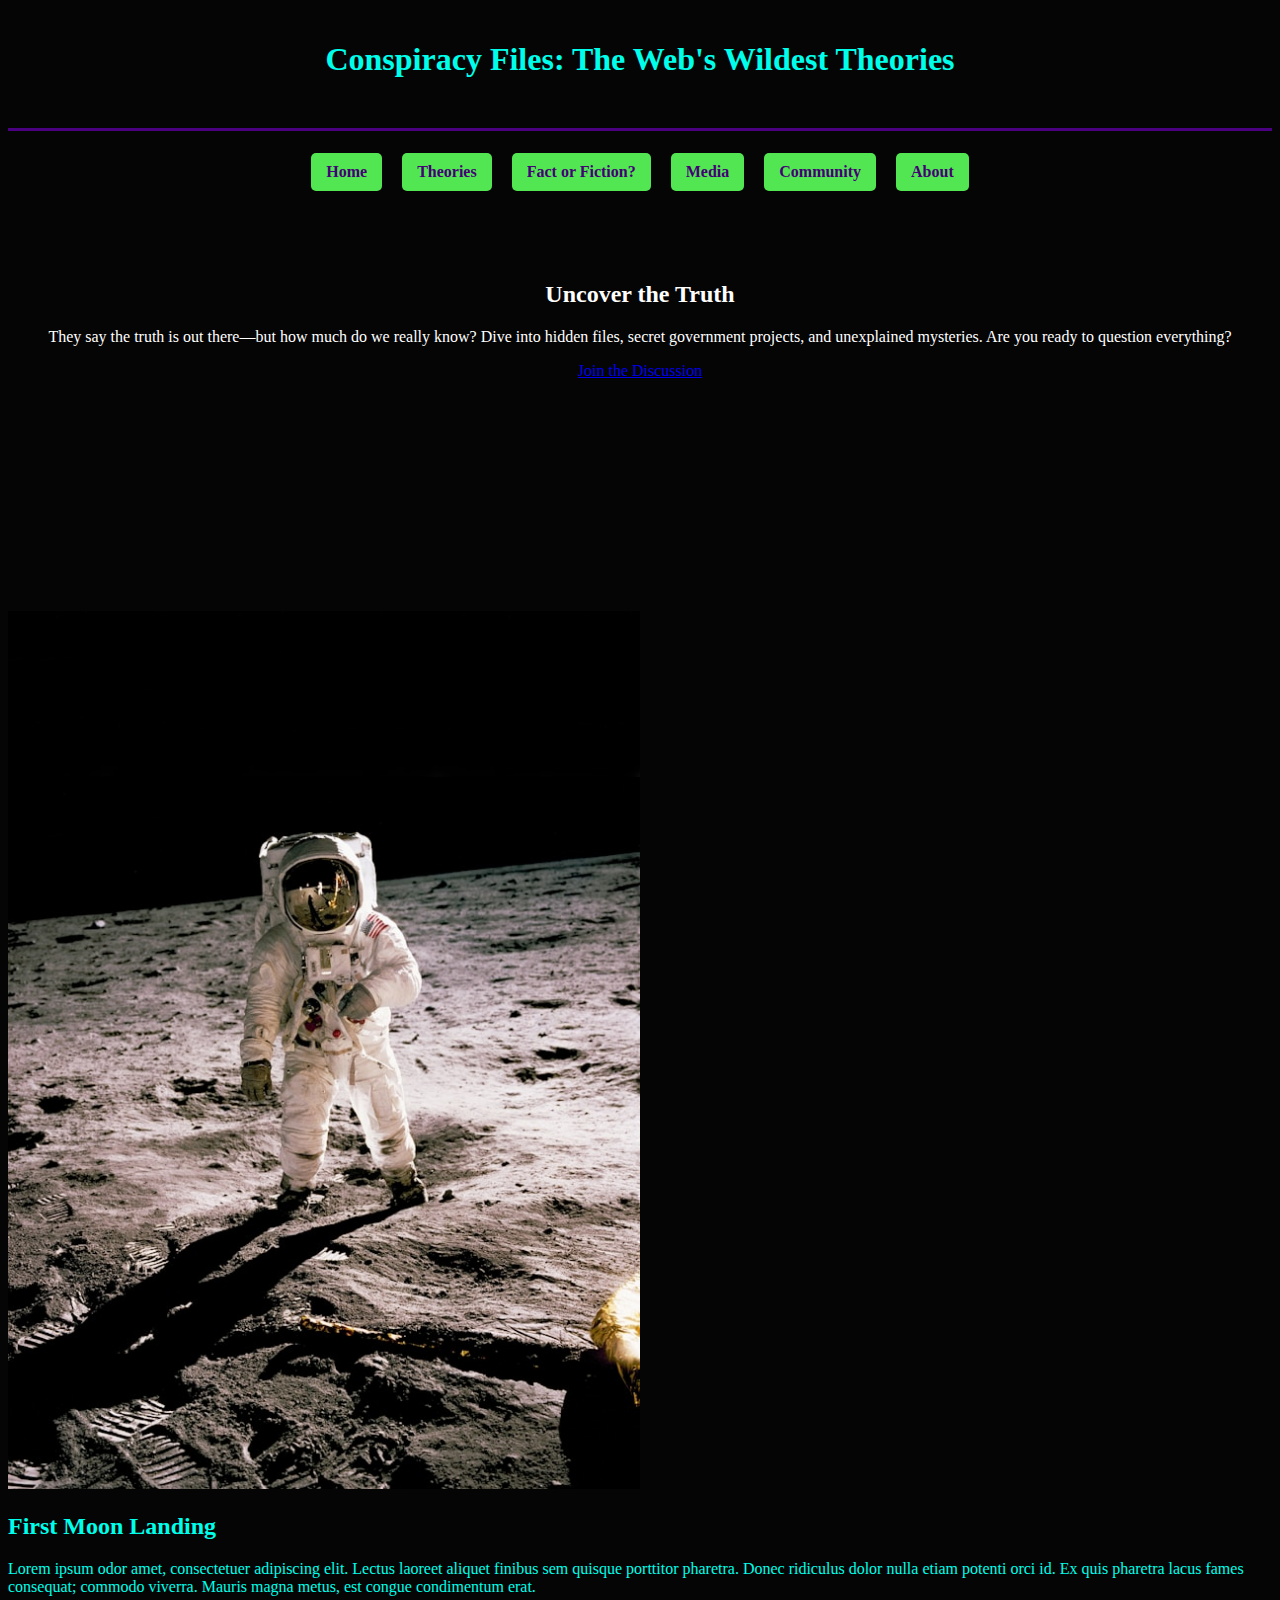
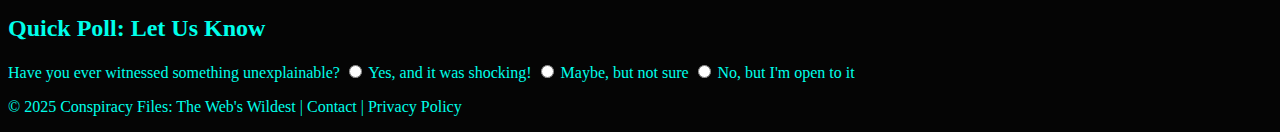
==== index.html @ 5a744104 "update" ====
<!DOCTYPE html>
<html lang="en">
<head>
    <meta charset="UTF-8">
    <meta name="viewport" content="width=device-width, initial-scale=1.0">
    <title>Conspiracy Files: The Web's Wildest Theories</title>
    <meta name="author" content="Araceli Valles">
    <meta name="description" content="Final project for CIS300 creating a website about conspiracies theories">
      <!-- Custom Styles-->
    <link rel="stylesheet" type="text/css" href="styles.css">
</head>
<body>
    <header>
        <h1>Conspiracy Files: The Web's Wildest Theories</h1>
        <nav>
            <ul>
                <li><a href="index.html">Home</a></li>
                <li><a href="#">Theories</a></li>
                <li><a href="#">Fact or Fiction?</a></li>
                <li><a href="#">Media</a></li>
                <li><a href="#">Community</a></li>
                <li><a href="#">About</a></li>
            </ul>
        </nav>
    </header>
    <main>
        <section id="heroBanner">
            <div class="heroBanner">
                <h2>Uncover the Truth</h2>
                <p>They say the truth is out there—but how much do we really know? Dive into hidden files, secret government projects, and unexplained mysteries. Are you ready to question everything?</p>
                <a href="#community" class="cta-button">Join the Discussion</a>
            </div>
        </section>

        <section id="moonLand">
            <img src="Images/moonlanding.jpg" width="50%">
            <h2>First Moon Landing</h2>
            <p>Lorem ipsum odor amet, consectetuer adipiscing elit. Lectus laoreet aliquet finibus sem quisque porttitor pharetra. Donec ridiculus dolor nulla etiam potenti orci id. Ex quis pharetra lacus fames consequat; commodo viverra. Mauris magna metus, est congue condimentum erat.</p>
        </section>

        <section id="poll">
            <h2>Quick Poll: Let Us Know</h2>
            <form>
                <label for="witness">Have you ever witnessed something unexplainable?</label>
                <input type="radio" id="yes" name="witness" value="Yes">
                <label for="yes">Yes, and it was shocking!</label>
                <input type="radio" id="maybe" name="witness" value="Maybe">
                <label for="maybe">Maybe, but not sure</label>
                <input type="radio" id="no" name="witness" value="No">
                <label for="no">No, but I'm open to it</label>
            </form>
        </section>
    </main>
    <footer>
        <p>&copy; 2025 Conspiracy Files: The Web's Wildest  | Contact | Privacy Policy</p>
    </footer>
</body>
</html>
---- styles.css ----
body{
    background-color: #050505;
    color: #00FFEA;
} 


.heroBanner{
    background-image: url("Images/herobanner.jpeg");
    background-size: cover;
    background-position: center;
    color: #fff;
    text-align: center;
    padding: 50px 20px;
    min-height: 300px;
} 

h1{
    text-align: center;
    padding-top: 20px;
    padding-bottom: 50px;
    border-bottom: 3px solid #4B0082;
}

nav a{
    text-decoration: none;
    color: #4B0082;
    background-color: #5CFF5C;
    opacity: 0.9;
    font-weight: bold;
    border-radius: 5px;
    padding: 10px 15px;
    display: inline-block;
}
nav ul{
    list-style: none;
    margin: 20px;
    padding: 0;
    display: flex;
    justify-content: center;
}

nav li{
    margin: 0 10px;
}
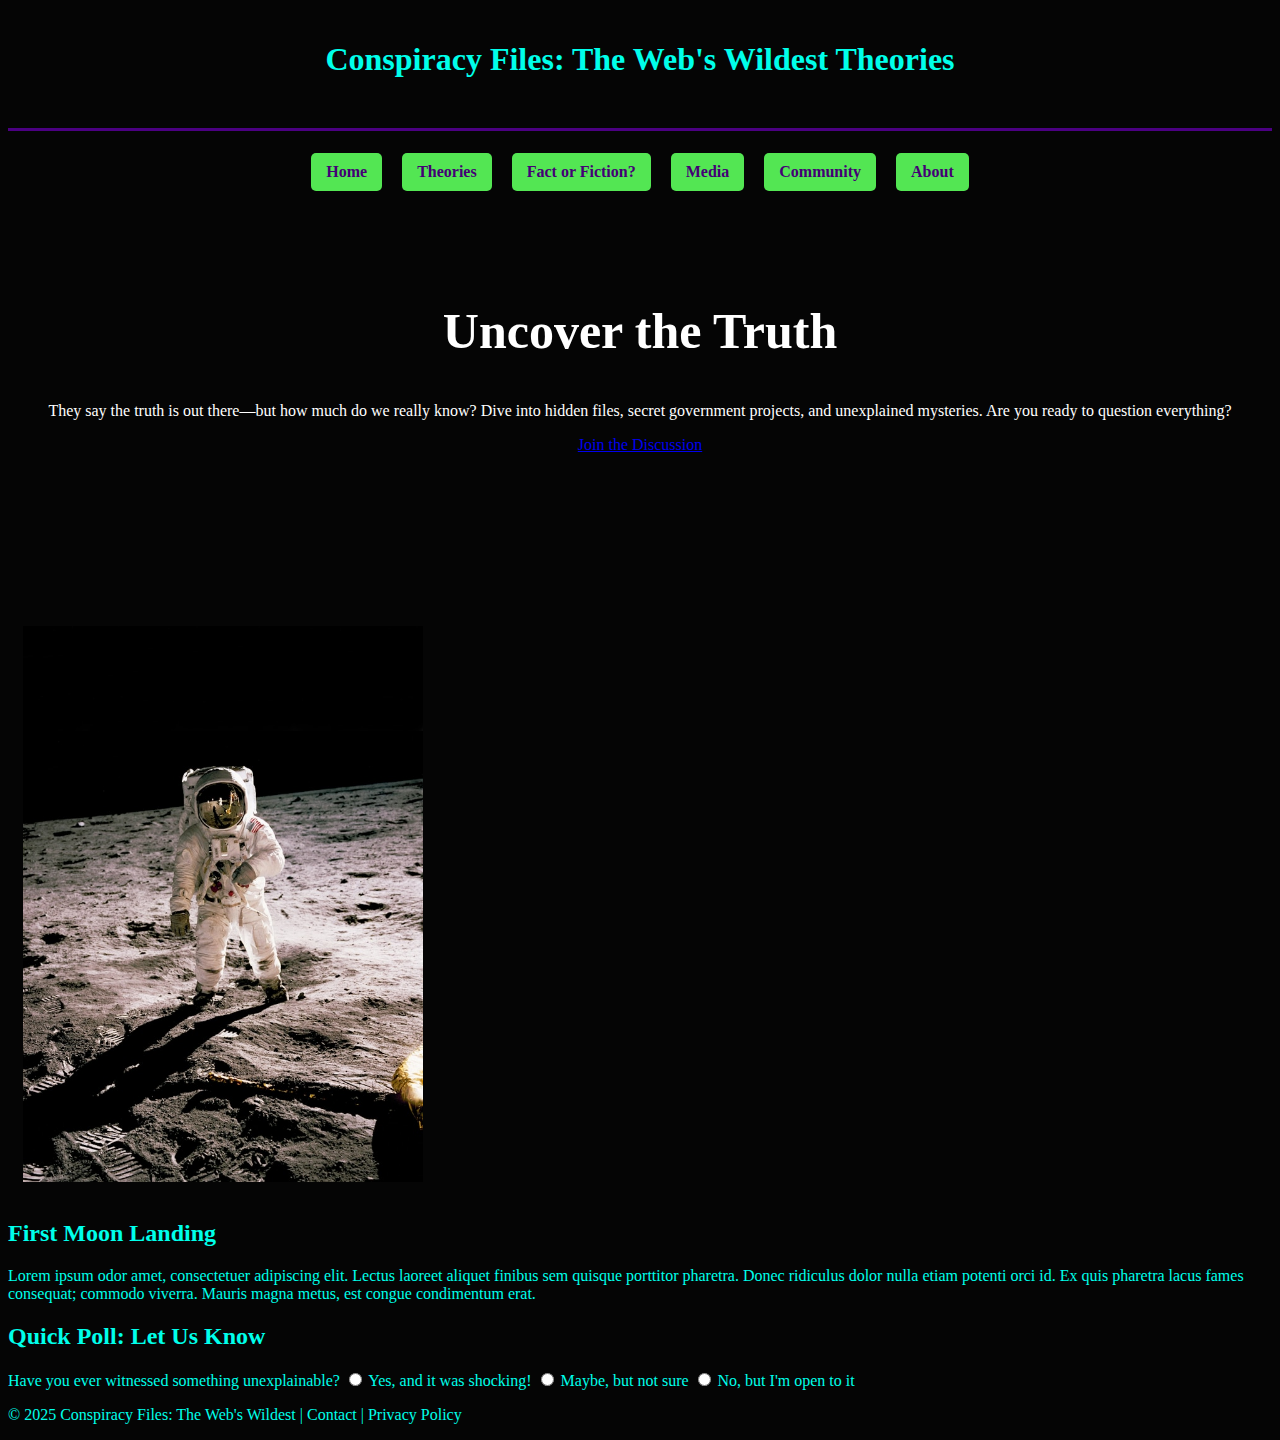
==== commit 863bb5b2: "update" ====
--- a/index.html
+++ b/index.html
@@ -15,11 +15,11 @@
         <nav>
             <ul>
                 <li><a href="index.html">Home</a></li>
-                <li><a href="#">Theories</a></li>
-                <li><a href="#">Fact or Fiction?</a></li>
-                <li><a href="#">Media</a></li>
-                <li><a href="#">Community</a></li>
-                <li><a href="#">About</a></li>
+                <li><a href="theories.html">Theories</a></li>
+                <li><a href="fact-or-fiction.html">Fact or Fiction?</a></li>
+                <li><a href="media.html">Media</a></li>
+                <li><a href="community.html">Community</a></li>
+                <li><a href="about.html">About</a></li>
             </ul>
         </nav>
     </header>
@@ -33,7 +33,7 @@
         </section>
 
         <section id="moonLand">
-            <img src="Images/moonlanding.jpg" width="50%">
+            <img src="Images/moonlanding.jpg">
             <h2>First Moon Landing</h2>
             <p>Lorem ipsum odor amet, consectetuer adipiscing elit. Lectus laoreet aliquet finibus sem quisque porttitor pharetra. Donec ridiculus dolor nulla etiam potenti orci id. Ex quis pharetra lacus fames consequat; commodo viverra. Mauris magna metus, est congue condimentum erat.</p>
         </section>
--- a/styles.css
+++ b/styles.css
@@ -43,3 +43,11 @@
     margin: 0 10px;
 }
 
+.heroBanner h2{
+    font-size: 50px;
+}
+
+#moonLand img{
+    width: 400px;
+    padding: 15px;
+}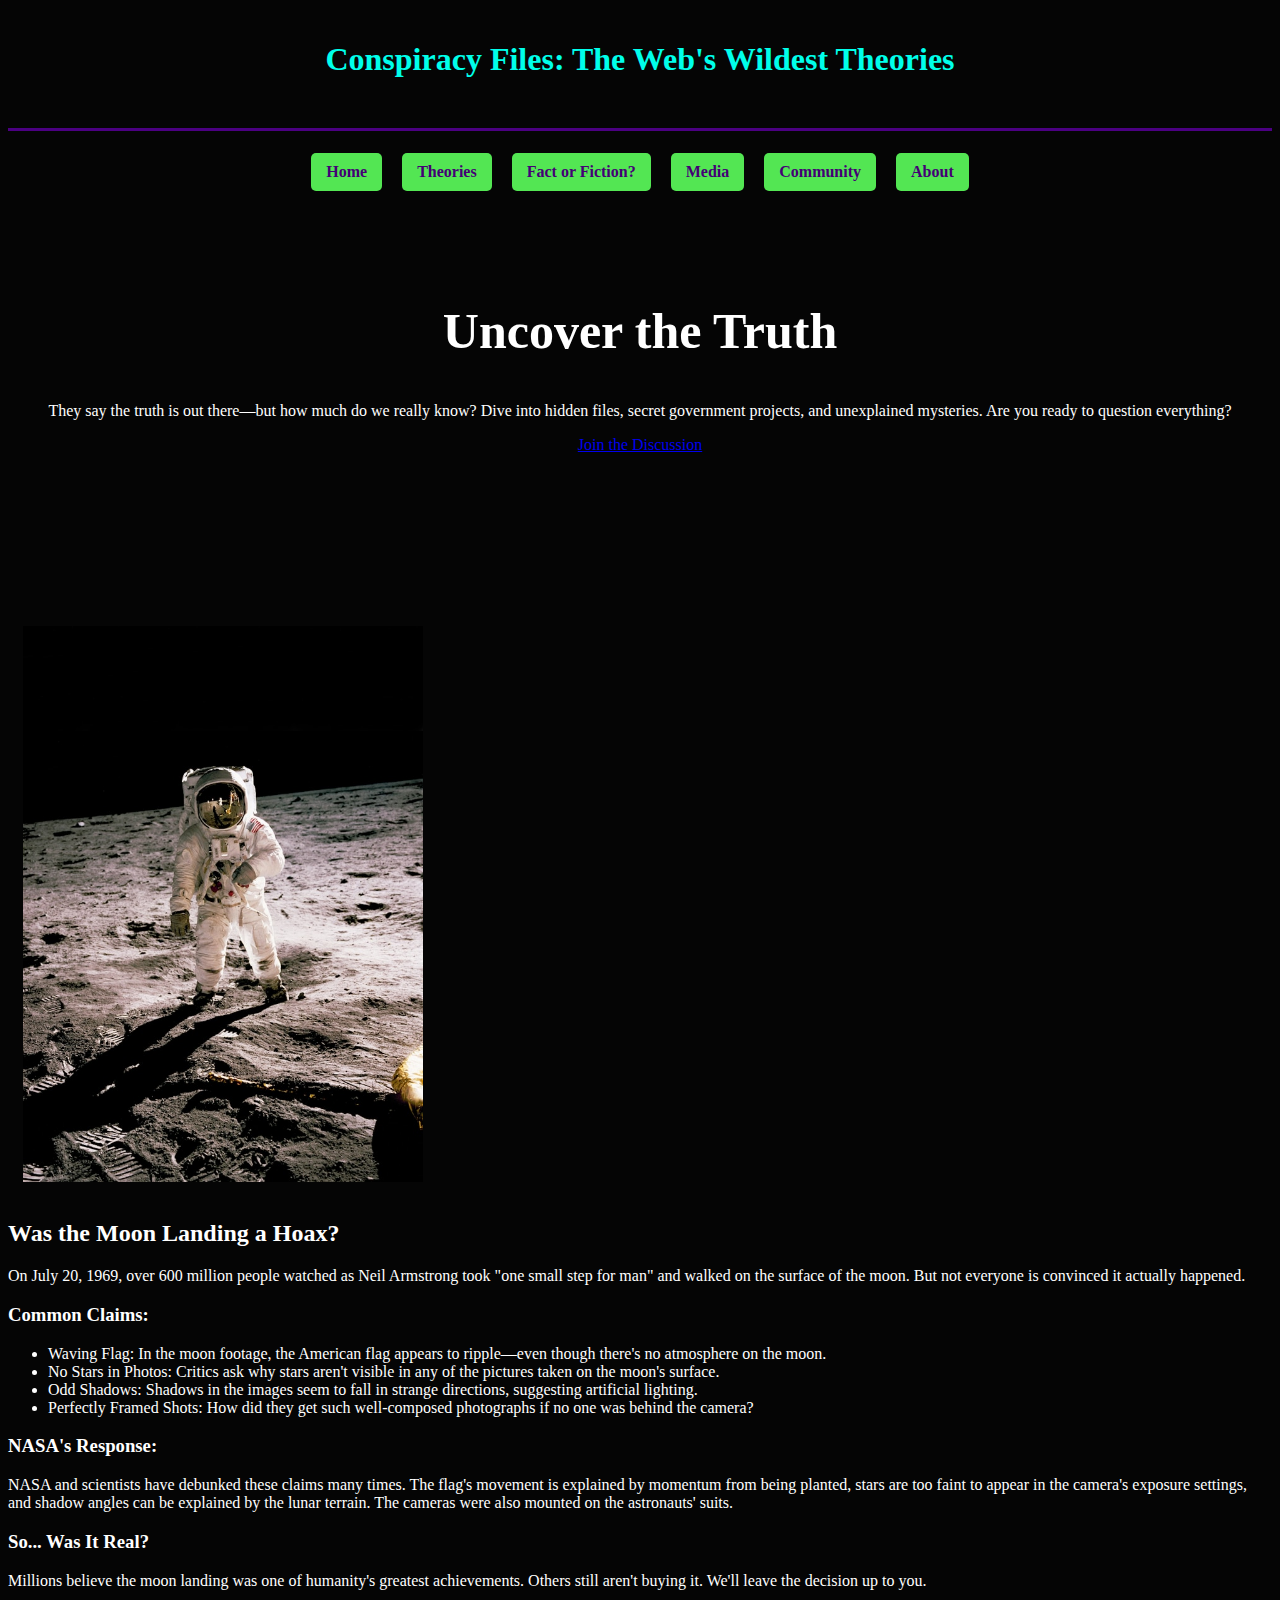
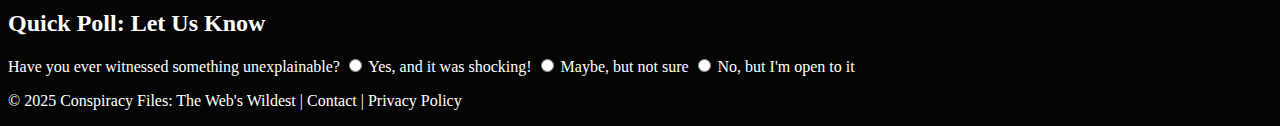
==== commit 1bee4799: "update" ====
--- a/index.html
+++ b/index.html
@@ -28,14 +28,25 @@
             <div class="heroBanner">
                 <h2>Uncover the Truth</h2>
                 <p>They say the truth is out there—but how much do we really know? Dive into hidden files, secret government projects, and unexplained mysteries. Are you ready to question everything?</p>
-                <a href="#community" class="cta-button">Join the Discussion</a>
+                <a href="community.html" class="cta-button">Join the Discussion</a>
             </div>
         </section>
 
         <section id="moonLand">
             <img src="Images/moonlanding.jpg">
-            <h2>First Moon Landing</h2>
-            <p>Lorem ipsum odor amet, consectetuer adipiscing elit. Lectus laoreet aliquet finibus sem quisque porttitor pharetra. Donec ridiculus dolor nulla etiam potenti orci id. Ex quis pharetra lacus fames consequat; commodo viverra. Mauris magna metus, est congue condimentum erat.</p>
+            <h2>Was the Moon Landing a Hoax?</h2>
+            <p>On July 20, 1969, over 600 million people watched as Neil Armstrong took "one small step for man" and walked on the surface of the moon. But not everyone is convinced it actually happened.</p>
+            <h3>Common Claims:</h3>
+                <ul>
+                    <li>Waving Flag: In the moon footage, the American flag appears to ripple—even though there's no atmosphere on the moon.</li>
+                    <li>No Stars in Photos: Critics ask why stars aren't visible in any of the pictures taken on the moon's surface.</li>
+                    <li>Odd Shadows: Shadows in the images seem to fall in strange directions, suggesting artificial lighting.</li>
+                    <li>Perfectly Framed Shots: How did they get such well-composed photographs if no one was behind the camera?</li>
+                </ul>
+            <h3>NASA's Response:</h3>
+                <p>NASA and scientists have debunked these claims many times. The flag's movement is explained by momentum from being planted, stars are too faint to appear in the camera's exposure settings, and shadow angles can be explained by the lunar terrain. The cameras were also mounted on the astronauts' suits.</p>
+            <h3>So... Was It Real?</h3>
+                <p>Millions believe the moon landing was one of humanity's greatest achievements. Others still aren't buying it. We'll leave the decision up to you.</p>
         </section>
 
         <section id="poll">
--- a/styles.css
+++ b/styles.css
@@ -1,17 +1,6 @@
 body{
     background-color: #050505;
-    color: #00FFEA;
-} 
-
-
-.heroBanner{
-    background-image: url("Images/herobanner.jpeg");
-    background-size: cover;
-    background-position: center;
     color: #fff;
-    text-align: center;
-    padding: 50px 20px;
-    min-height: 300px;
 } 
 
 h1{
@@ -19,8 +8,10 @@
     padding-top: 20px;
     padding-bottom: 50px;
     border-bottom: 3px solid #4B0082;
+    color: #00FFEA;
 }
 
+/* NAV STYLES*/
 nav a{
     text-decoration: none;
     color: #4B0082;
@@ -43,6 +34,17 @@
     margin: 0 10px;
 }
 
+/* HERO BANNER */
+.heroBanner{
+    background-image: url("Images/herobanner.jpeg");
+    background-size: cover;
+    background-position: center;
+    color: #fff;
+    text-align: center;
+    padding: 50px 20px;
+    min-height: 300px;
+} 
+
 .heroBanner h2{
     font-size: 50px;
 }
@@ -50,4 +52,51 @@
 #moonLand img{
     width: 400px;
     padding: 15px;
+}
+
+.responsive-video {
+    max-width: 100%;
+    height: auto;
+    display: block;
+    margin: 0 auto;
+}
+
+/* CARD STYLES*/
+#conspiracyTheories {
+    padding: 2rem;
+    background-color: #4B0082;
+    font-family: Arial, Helvetica, sans-serif;
+}
+
+#conspiracyTheories h2{
+    font-size: 2rem;
+    text-align: center;
+    margin-bottom: 1rem;
+}
+
+.card-container{
+    display: grid;
+    grid-template-columns: repeat(auto-fit, minmax(250px, 1fr));
+    gap: 1.5rem;
+    margin-top: 2rem;
+}
+
+.card{
+    background-color: #5cff5c;
+    color: #000;
+    padding: 1.5rem;
+    border-radius: 10px;
+    transition: transform 0.3s ease;
+    box-shadow: 0 0 15px #ff206e;
+}
+
+.card h3 {
+    font-size: 1.25rem;
+    text-align: center;
+    margin-bottom: 0.5rem;
+}
+
+.card p {
+    font-size: 0.95rem;
+    line-height: 1.4;
 }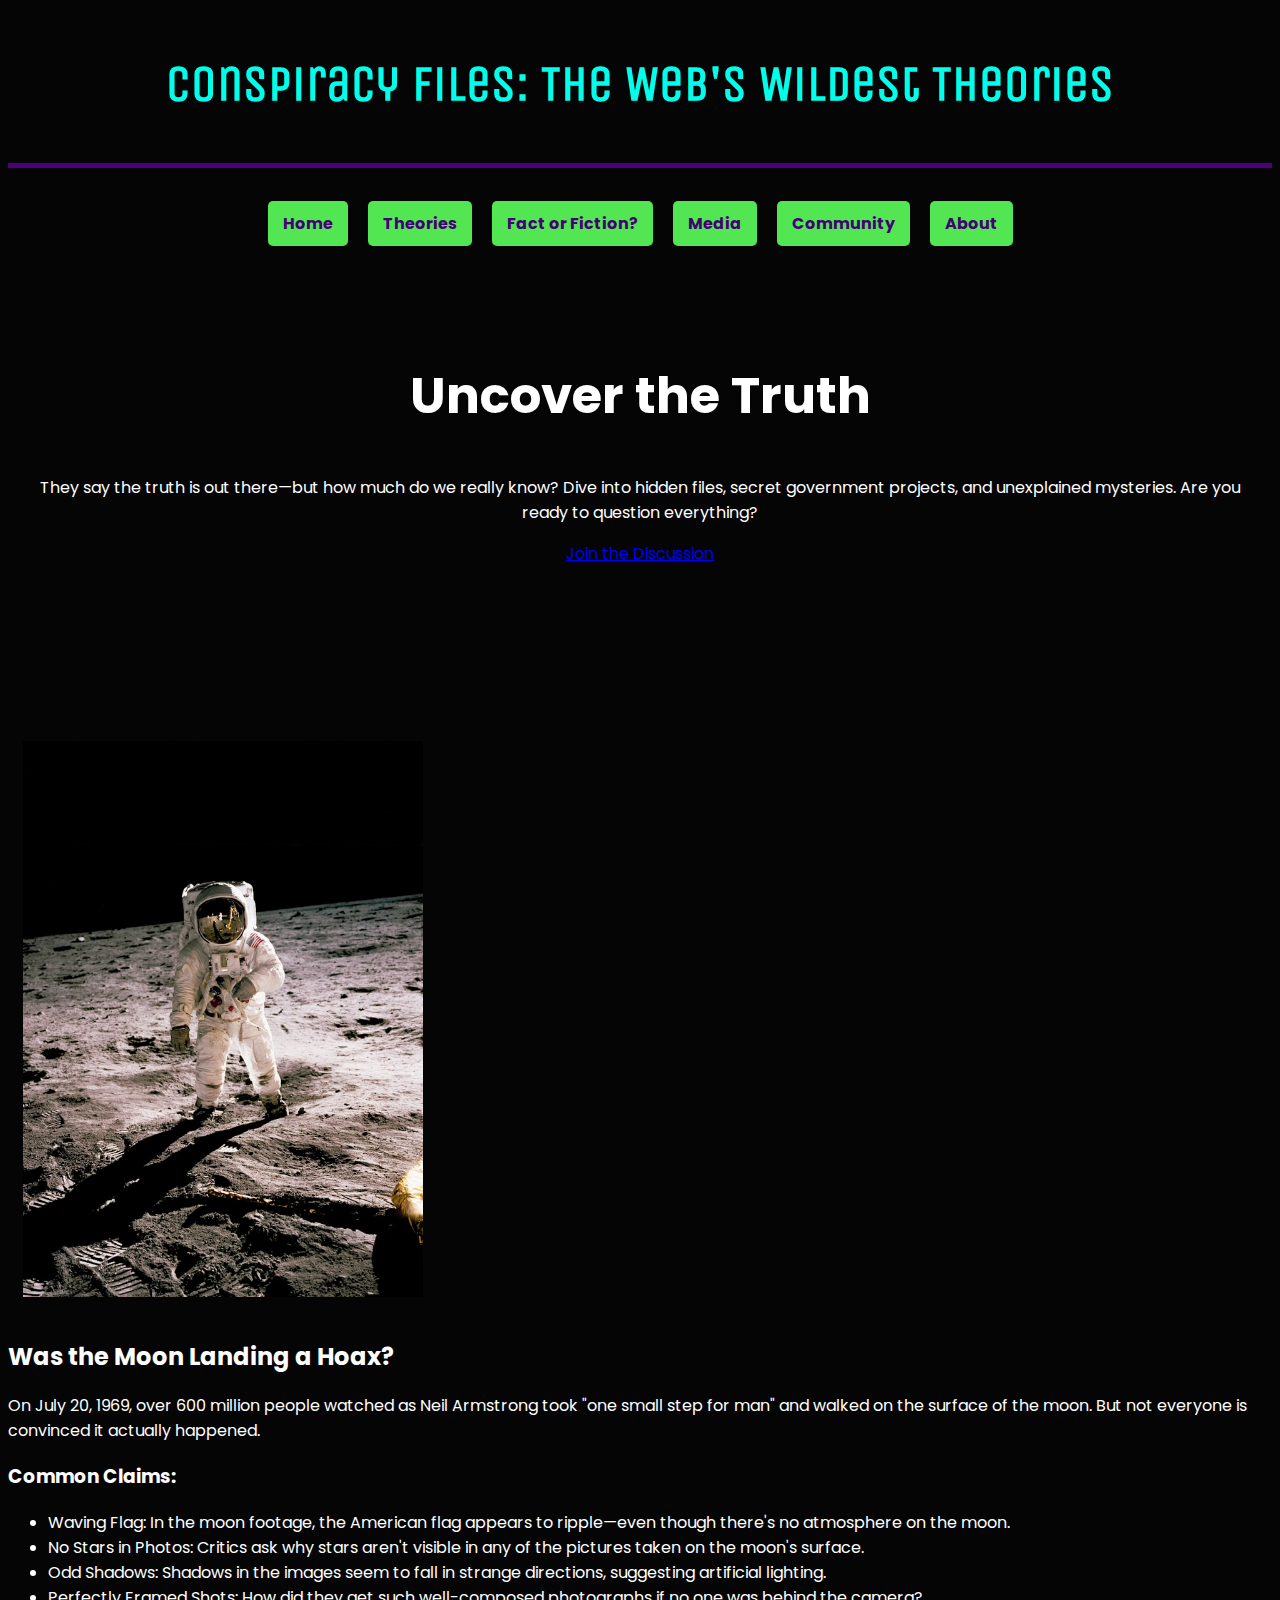
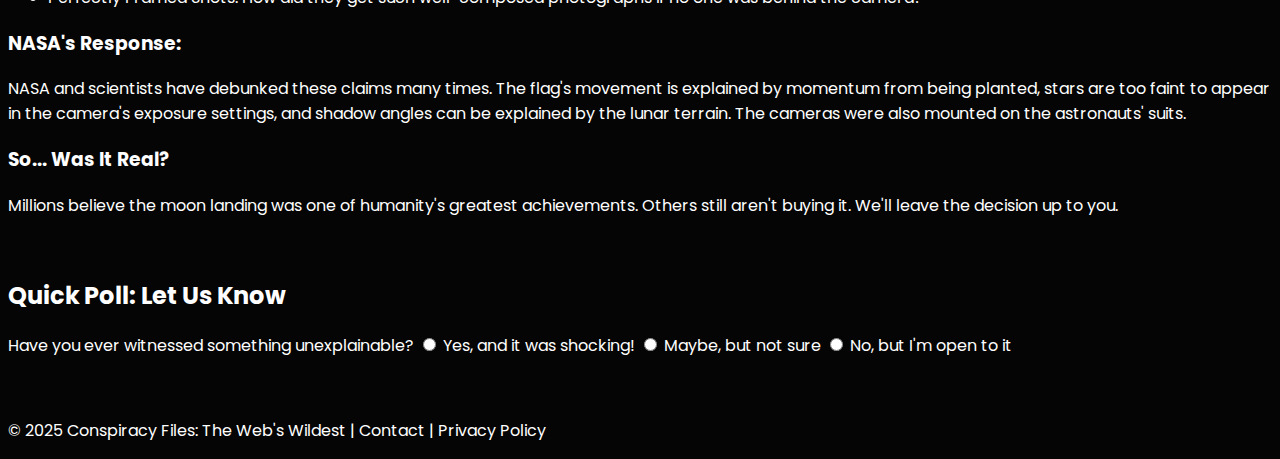
==== commit fac75dee: "update" ====
--- a/index.html
+++ b/index.html
@@ -8,6 +8,10 @@
     <meta name="description" content="Final project for CIS300 creating a website about conspiracies theories">
       <!-- Custom Styles-->
     <link rel="stylesheet" type="text/css" href="styles.css">
+    <!--Font Styles-->
+    <link rel="preconnect" href="https://fonts.googleapis.com">
+    <link rel="preconnect" href="https://fonts.gstatic.com" crossorigin>
+    <link href="https://fonts.googleapis.com/css2?family=Poppins:ital,wght@0,100;0,200;0,300;0,400;0,500;0,600;0,700;0,800;0,900;1,100;1,200;1,300;1,400;1,500;1,600;1,700;1,800;1,900&family=Unica+One&display=swap" rel="stylesheet">
 </head>
 <body>
     <header>
--- a/styles.css
+++ b/styles.css
@@ -1,14 +1,17 @@
 body{
     background-color: #050505;
     color: #fff;
+    font-family: 'Poppins', sans-seri;
 } 
 
 h1{
     text-align: center;
     padding-top: 20px;
     padding-bottom: 50px;
-    border-bottom: 3px solid #4B0082;
+    border-bottom:5px solid #4B0082;
     color: #00FFEA;
+    font-family: 'Unica One', sans-serif;
+    font-size: 50px;
 }
 
 /* NAV STYLES*/
@@ -61,6 +64,25 @@
     margin: 0 auto;
 }
 
+.theoriesBanner{
+    background-image: url(Images/theoriesBanner.png);
+    background-size: cover;
+    background-position: center;
+    min-height: 350px;
+    padding: 50px 20px;
+    text-align: center;
+    position: relative;
+    display: flex;
+    flex-direction: column;
+    justify-content: center;
+    align-items: center;
+}
+
+section {
+    margin-bottom: 60px;
+}
+
+
 /* CARD STYLES*/
 #conspiracyTheories {
     padding: 2rem;
@@ -72,6 +94,7 @@
     font-size: 2rem;
     text-align: center;
     margin-bottom: 1rem;
+    padding-bottom: 30px;
 }
 
 .card-container{
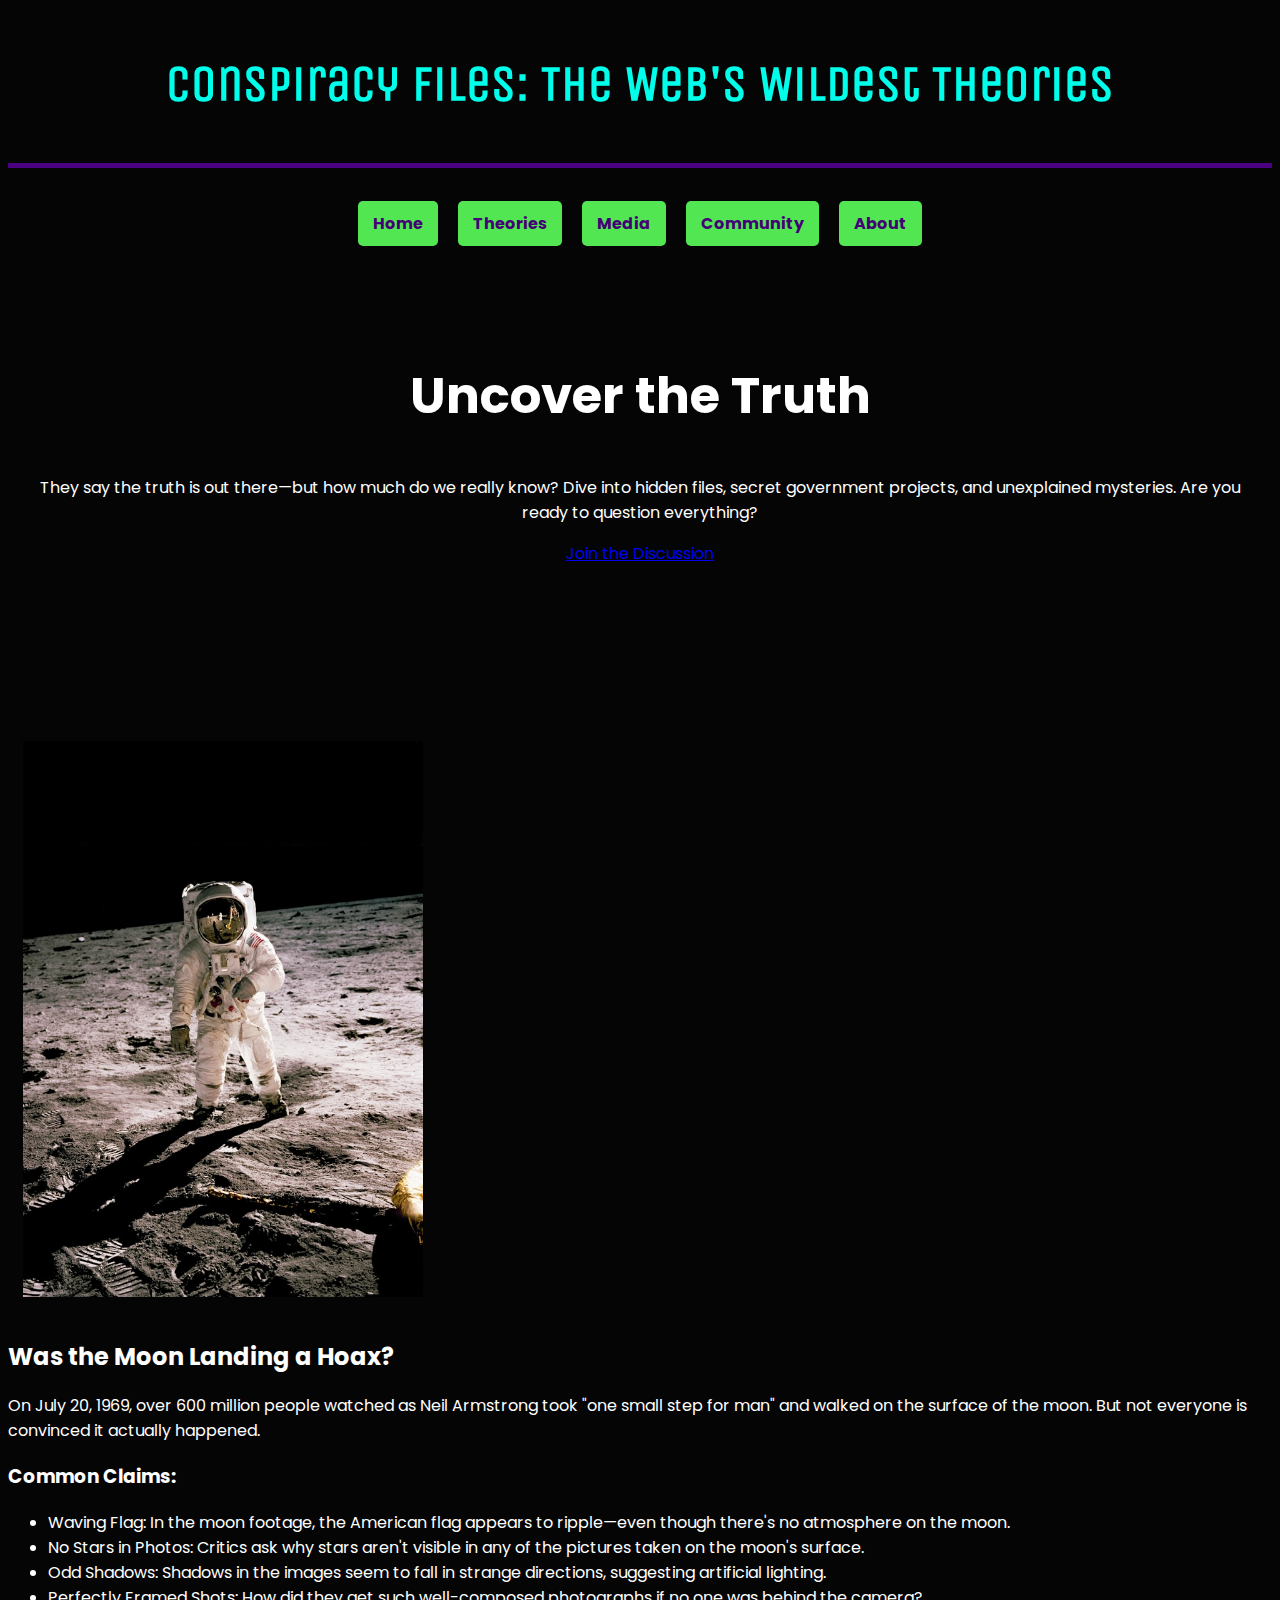
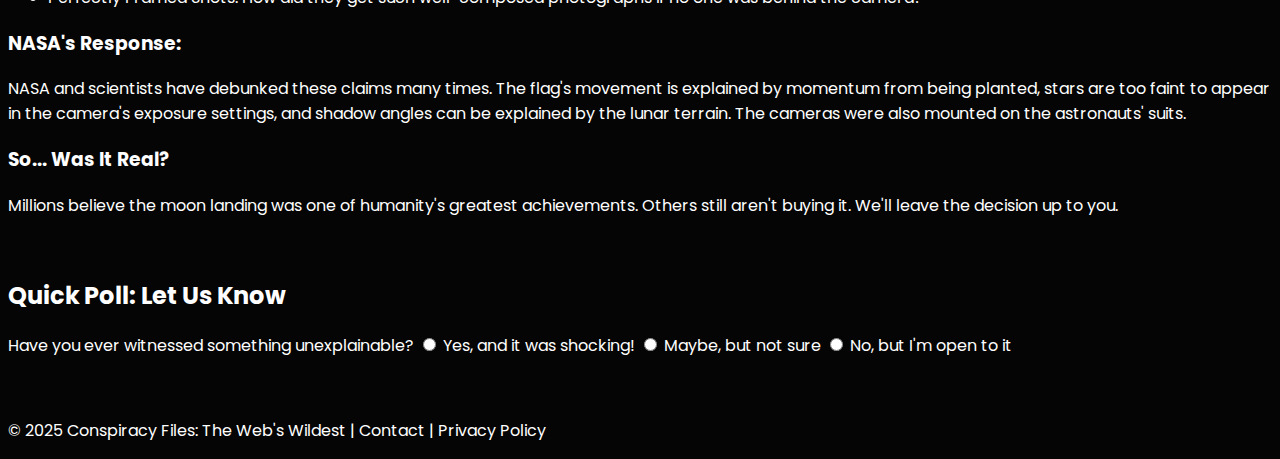
==== commit 6e272bf2: "update" ====
--- a/index.html
+++ b/index.html
@@ -20,7 +20,6 @@
             <ul>
                 <li><a href="index.html">Home</a></li>
                 <li><a href="theories.html">Theories</a></li>
-                <li><a href="fact-or-fiction.html">Fact or Fiction?</a></li>
                 <li><a href="media.html">Media</a></li>
                 <li><a href="community.html">Community</a></li>
                 <li><a href="about.html">About</a></li>
--- a/styles.css
+++ b/styles.css
@@ -55,6 +55,10 @@
 #moonLand img{
     width: 400px;
     padding: 15px;
+}
+
+img {
+    width:300px;
 }
 
 .responsive-video {
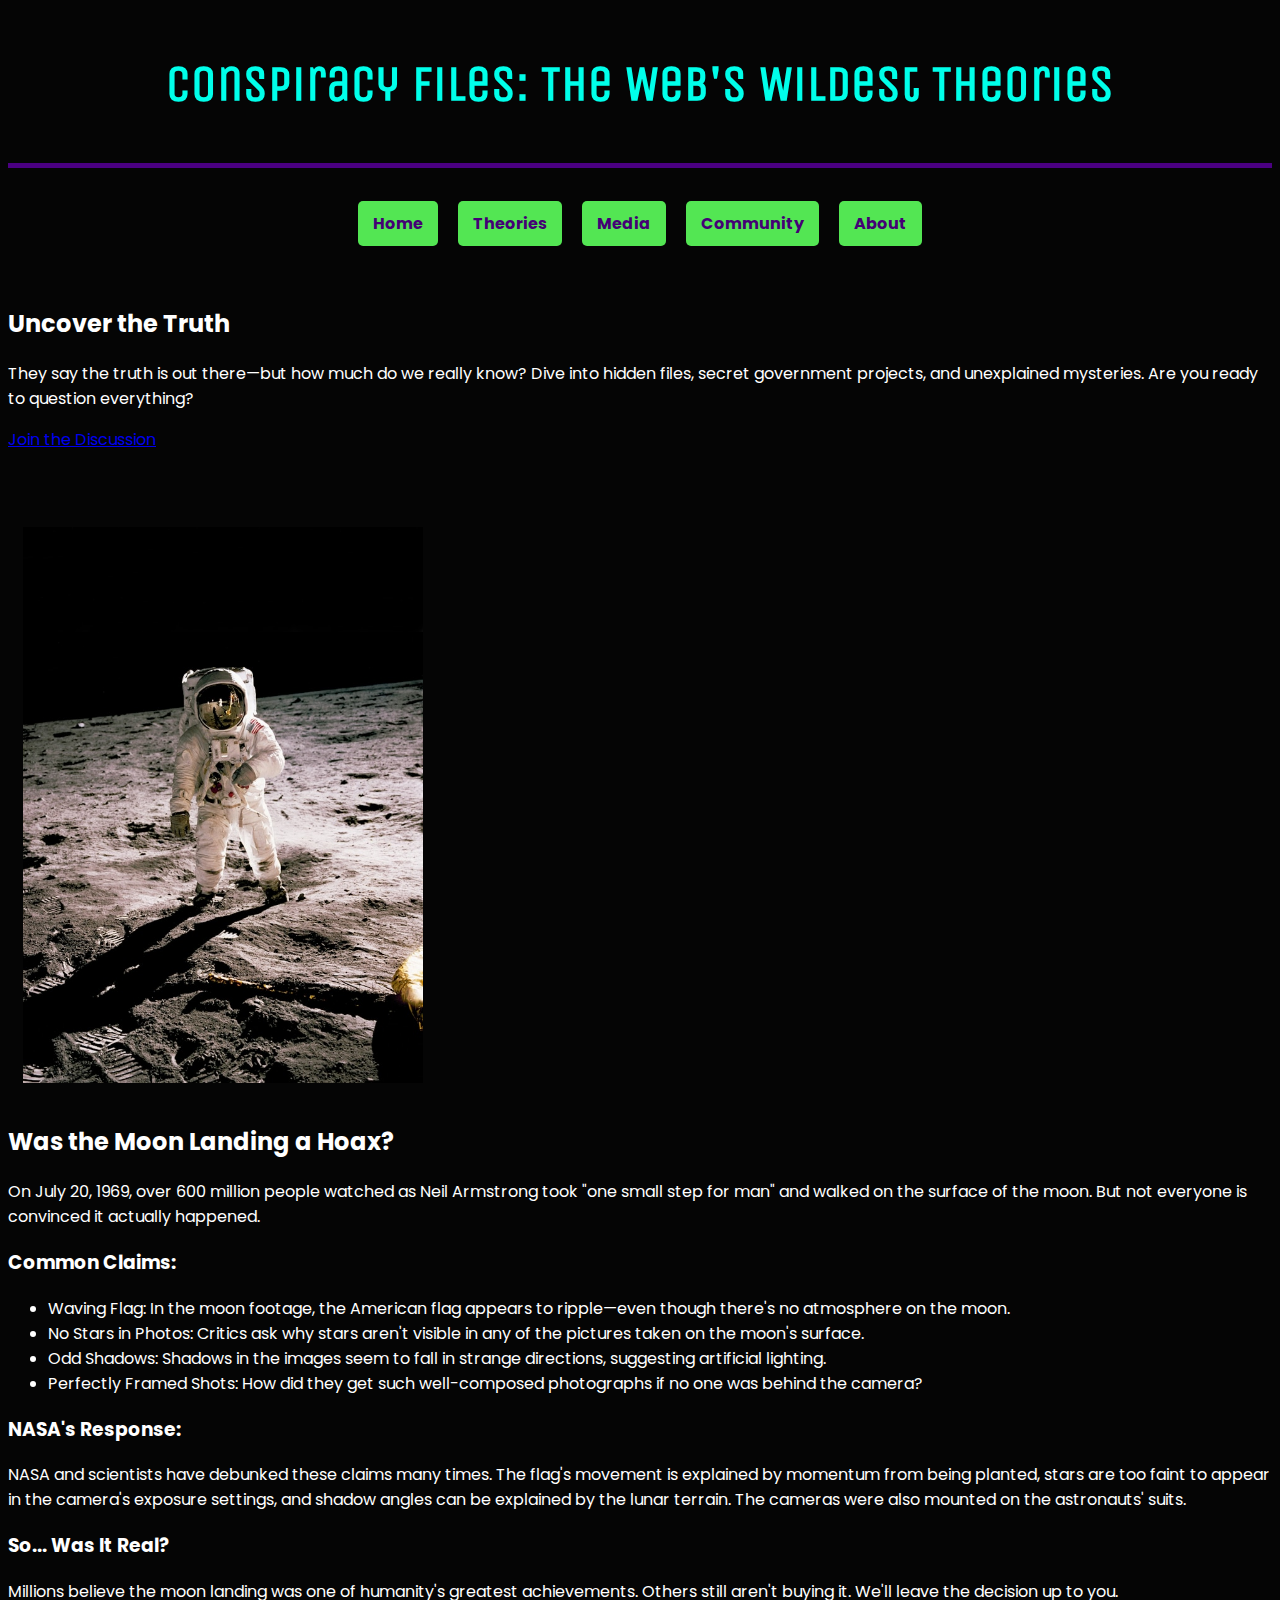
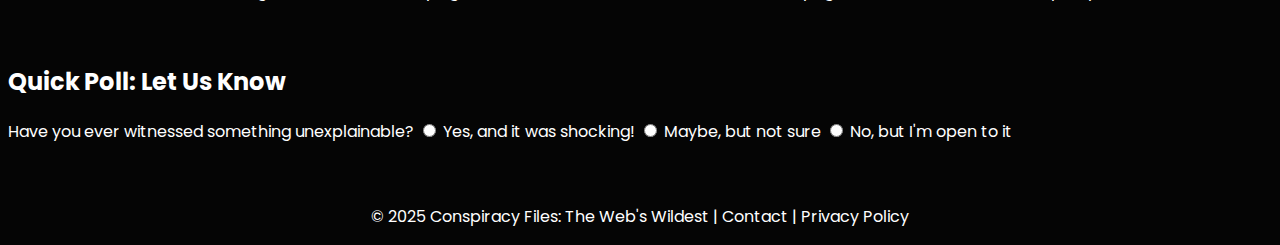
==== commit 758f6536: "Update index.html" ====
--- a/index.html
+++ b/index.html
@@ -27,13 +27,13 @@
         </nav>
     </header>
     <main>
-        <section id="heroBanner">
-            <div class="heroBanner">
-                <h2>Uncover the Truth</h2>
-                <p>They say the truth is out there—but how much do we really know? Dive into hidden files, secret government projects, and unexplained mysteries. Are you ready to question everything?</p>
-                <a href="community.html" class="cta-button">Join the Discussion</a>
-            </div>
+        <section id="heroBanner"></section>
+        <section class="heroContent">
+            <h2>Uncover the Truth</h2>
+            <p>They say the truth is out there—but how much do we really know? Dive into hidden files, secret government projects, and unexplained mysteries. Are you ready to question everything?</p>
+            <a href="community.html" class="cta-button">Join the Discussion</a>
         </section>
+        
 
         <section id="moonLand">
             <img src="Images/moonlanding.jpg">
--- a/styles.css
+++ b/styles.css
@@ -103,7 +103,7 @@
 
 .card-container{
     display: grid;
-    grid-template-columns: repeat(auto-fit, minmax(250px, 1fr));
+    grid-template-columns: 1fr 1fr;
     gap: 1.5rem;
     margin-top: 2rem;
 }
@@ -126,4 +126,52 @@
 .card p {
     font-size: 0.95rem;
     line-height: 1.4;
+}
+
+footer{
+    text-align: center;
+}
+
+#mediaBanner h2, #mediaBanner p, #mediaBanner .cta-button {
+text-align: center;
+}
+
+#mediaBanner p{
+    font-size: 18px;
+    padding: 30px;
+}
+
+#mediaBanner .cta-button{
+    display: block;
+    text-decoration: none;
+    color: #4B0082;
+    background-color: #5CFF5C;
+    border-radius: 8px;
+    padding: 0.5rem;
+    cursor: pointer;
+    font-weight: bold;
+}
+
+#unexplainedPhotos{
+    display: grid;
+    grid-template-columns: 1fr 1fr 1fr;
+    gap: 2rem;
+}
+
+#unexplainedPhotos img {
+    width: 100%;
+    height: 450px;
+    border-radius: 5px;
+    margin: 0 auto 0.5rem;
+    display: block;
+}
+
+#mediaBanner h2, #media h2 {
+    text-align: center;
+    font-size: 30px;
+}
+
+#media h3, #media p{
+    text-align: center;
+
 }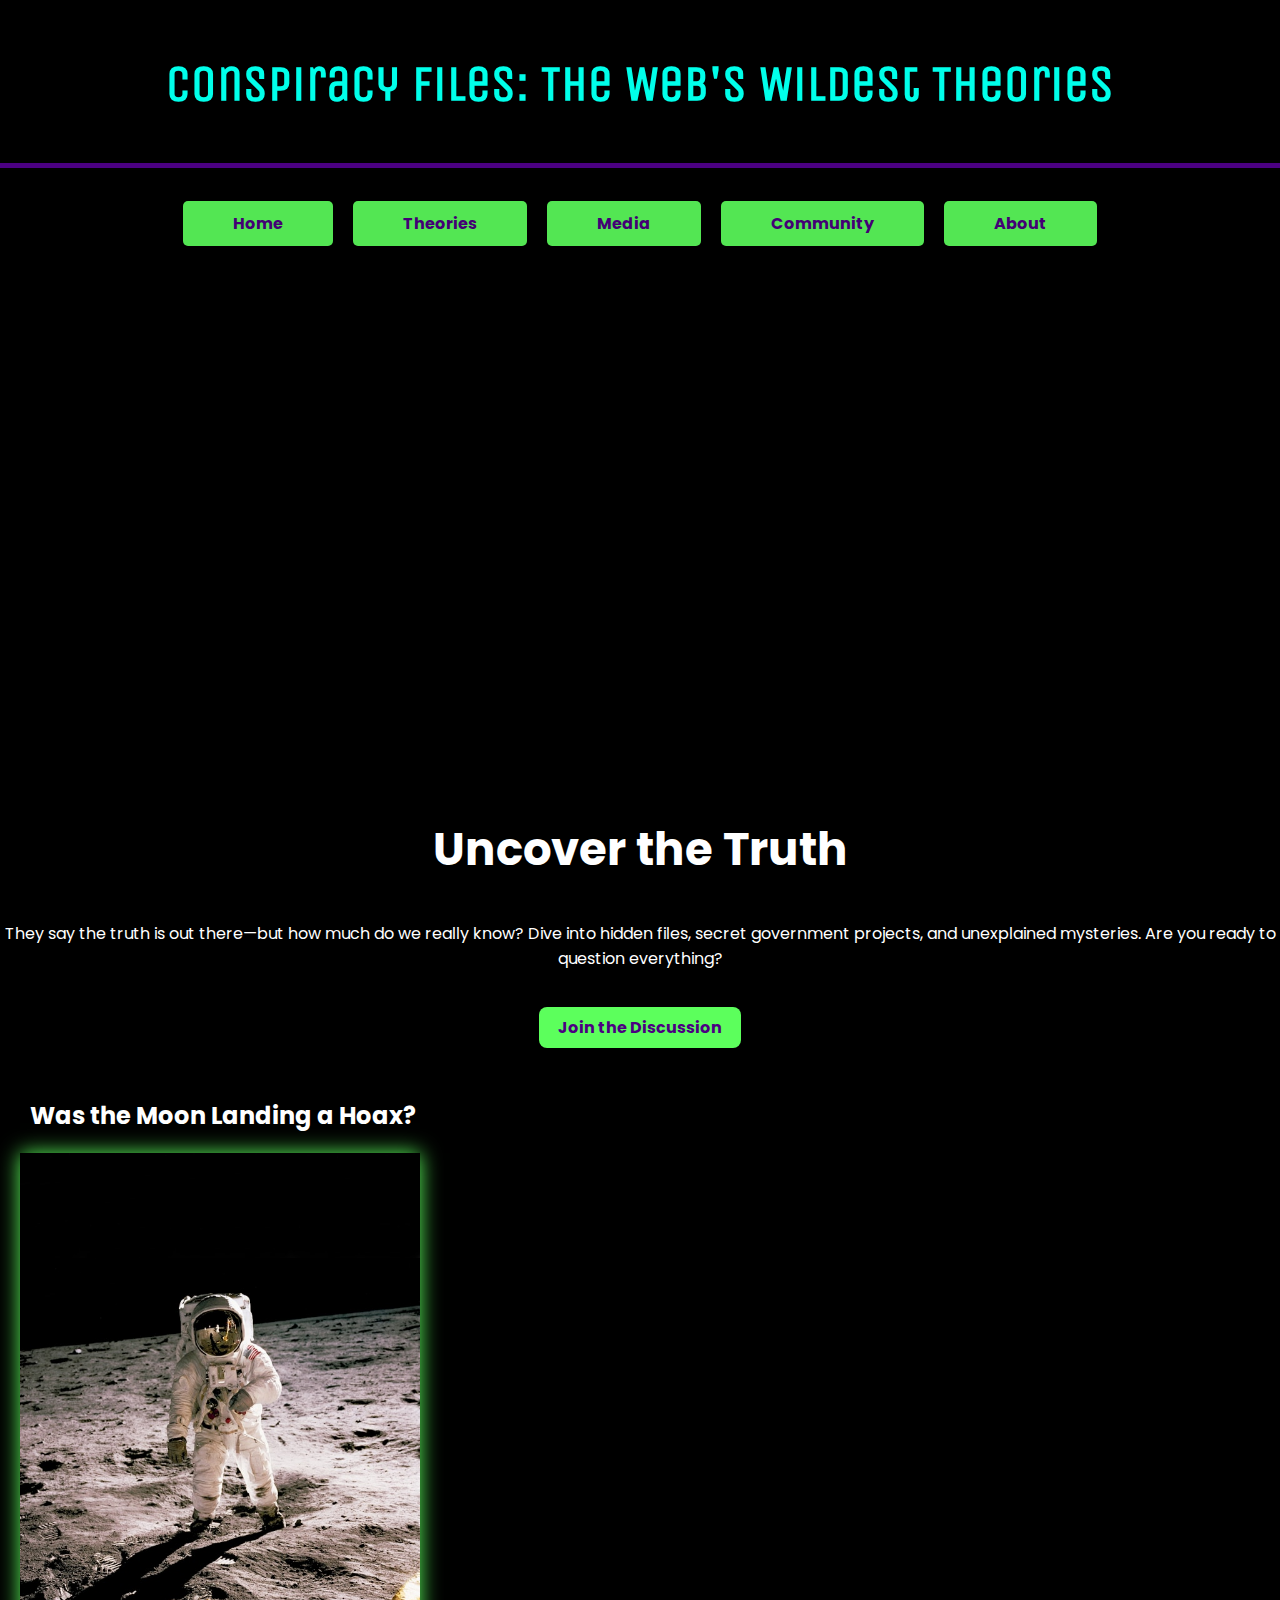
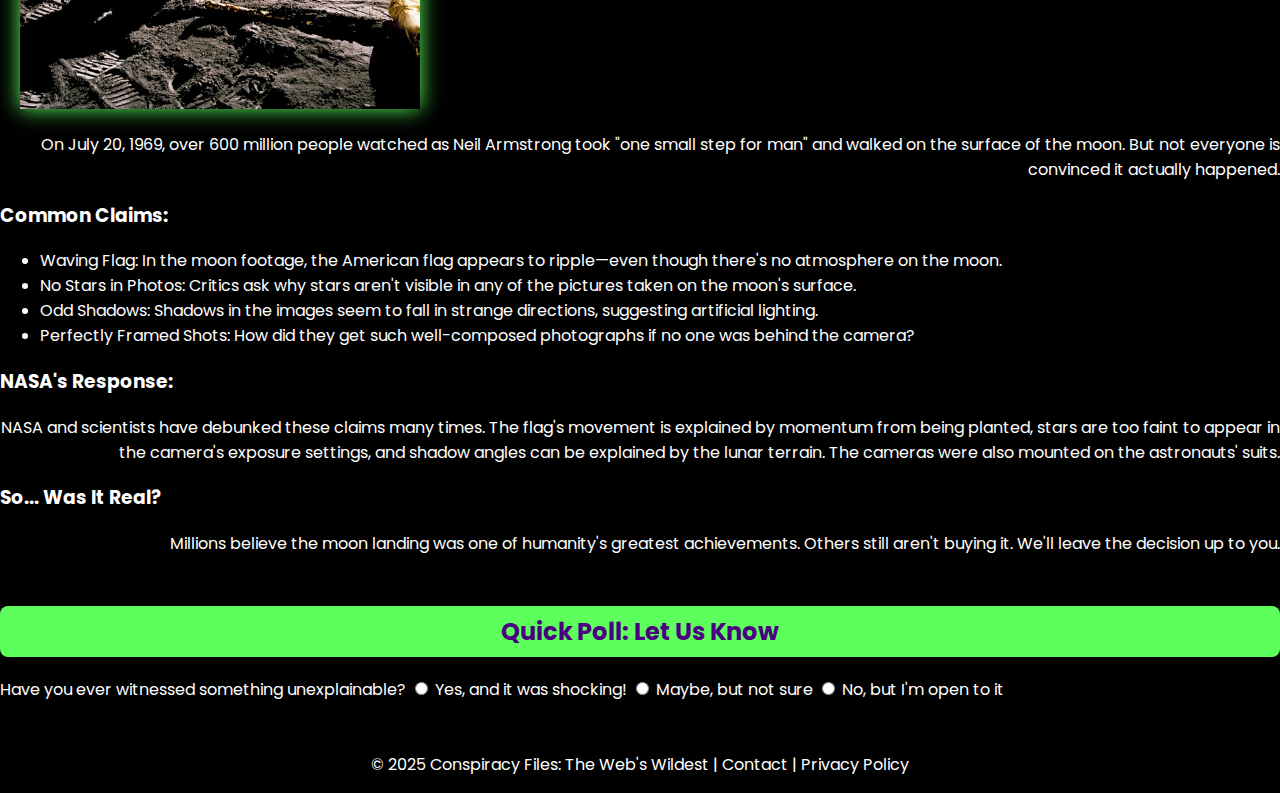
==== commit accb7bf1: "update" ====
--- a/index.html
+++ b/index.html
@@ -36,8 +36,8 @@
         
 
         <section id="moonLand">
+            <h2>Was the Moon Landing a Hoax?</h2>
             <img src="Images/moonlanding.jpg">
-            <h2>Was the Moon Landing a Hoax?</h2>
             <p>On July 20, 1969, over 600 million people watched as Neil Armstrong took "one small step for man" and walked on the surface of the moon. But not everyone is convinced it actually happened.</p>
             <h3>Common Claims:</h3>
                 <ul>
--- a/styles.css
+++ b/styles.css
@@ -1,5 +1,10 @@
+body, html {
+    margin: 0;
+    padding: 0;
+}
+
 body{
-    background-color: #050505;
+    background-color: #000;
     color: #fff;
     font-family: 'Poppins', sans-seri;
 } 
@@ -16,14 +21,14 @@
 
 /* NAV STYLES*/
 nav a{
+    display: inline-block;
     text-decoration: none;
     color: #4B0082;
     background-color: #5CFF5C;
     opacity: 0.9;
     font-weight: bold;
     border-radius: 5px;
-    padding: 10px 15px;
-    display: inline-block;
+    padding: 10px 50px;
 }
 nav ul{
     list-style: none;
@@ -35,30 +40,75 @@
 
 nav li{
     margin: 0 10px;
+    padding-bottom: 50px;
+
 }
 
 /* HERO BANNER */
-.heroBanner{
+#heroBanner {
     background-image: url("Images/herobanner.jpeg");
     background-size: cover;
     background-position: center;
-    color: #fff;
-    text-align: center;
-    padding: 50px 20px;
-    min-height: 300px;
+    height: 450px;
+    width: 100%;
 } 
 
-.heroBanner h2{
-    font-size: 50px;
+
+#theoriesBanner{
+    background-image: url(Images/theoriesBanner.png);
+    background-size: cover;
+    background-position: center;
+    height: 450px;
+    width: 100%;
+}
+
+.heroContent h2, .theoriesContent h2 {
+    text-align: center;
+    font-size: 45px;
+}
+
+.heroContent, .theoriesContent {
+    text-align: center;
+}
+
+.heroContent .cta-button, .theoriesContent .cta-button {
+    display: inline-block;
+    text-decoration: none;
+    align-items: center;
+    color: #4B0082;
+    background-color: #5CFF5C;
+    border-radius: 8px;
+    padding: 0.5rem 1.2rem;
+    cursor: pointer;
+    font-weight: bold;
+    margin-top: 20px;
+}
+
+#moonLand h2{
+    padding-left: 30px;
 }
 
 #moonLand img{
     width: 400px;
-    padding: 15px;
-}
-
-img {
-    width:300px;
+    margin-left: 20px;
+    transition: transform 0.3s ease;
+    box-shadow: 0 0 20px #5CFF5C;
+}
+
+#moonLand p{
+    text-align: right;
+}
+
+
+
+#poll h2{
+    text-align: center;
+    font-weight: bold;
+    color: #4B0082;
+    background-color: #5CFF5C;
+    border-radius: 8px;
+    padding: 0.5rem 1.2rem;
+    margin-top: 20px;
 }
 
 .responsive-video {
@@ -68,24 +118,9 @@
     margin: 0 auto;
 }
 
-.theoriesBanner{
-    background-image: url(Images/theoriesBanner.png);
-    background-size: cover;
-    background-position: center;
-    min-height: 350px;
-    padding: 50px 20px;
-    text-align: center;
-    position: relative;
-    display: flex;
-    flex-direction: column;
-    justify-content: center;
-    align-items: center;
-}
-
 section {
-    margin-bottom: 60px;
-}
-
+    margin-bottom: 50px;
+}
 
 /* CARD STYLES*/
 #conspiracyTheories {
@@ -132,8 +167,8 @@
     text-align: center;
 }
 
-#mediaBanner h2, #mediaBanner p, #mediaBanner .cta-button {
-text-align: center;
+#mediaBanner {
+    text-align: center;
 }
 
 #mediaBanner p{
@@ -142,12 +177,12 @@
 }
 
 #mediaBanner .cta-button{
-    display: block;
+    display: inline-block;
     text-decoration: none;
     color: #4B0082;
     background-color: #5CFF5C;
     border-radius: 8px;
-    padding: 0.5rem;
+    padding: 0.5rem 1.2rem;
     cursor: pointer;
     font-weight: bold;
 }
@@ -173,5 +208,13 @@
 
 #media h3, #media p{
     text-align: center;
-
-}+}
+
+#media p{
+    text-align: center;
+    color: #4B0082;
+    background-color: #5CFF5C;
+    border-radius: 5px;
+    box-shadow: 0 0 15px #ff206e;
+    transition: transform 0.3s ease;
+}
